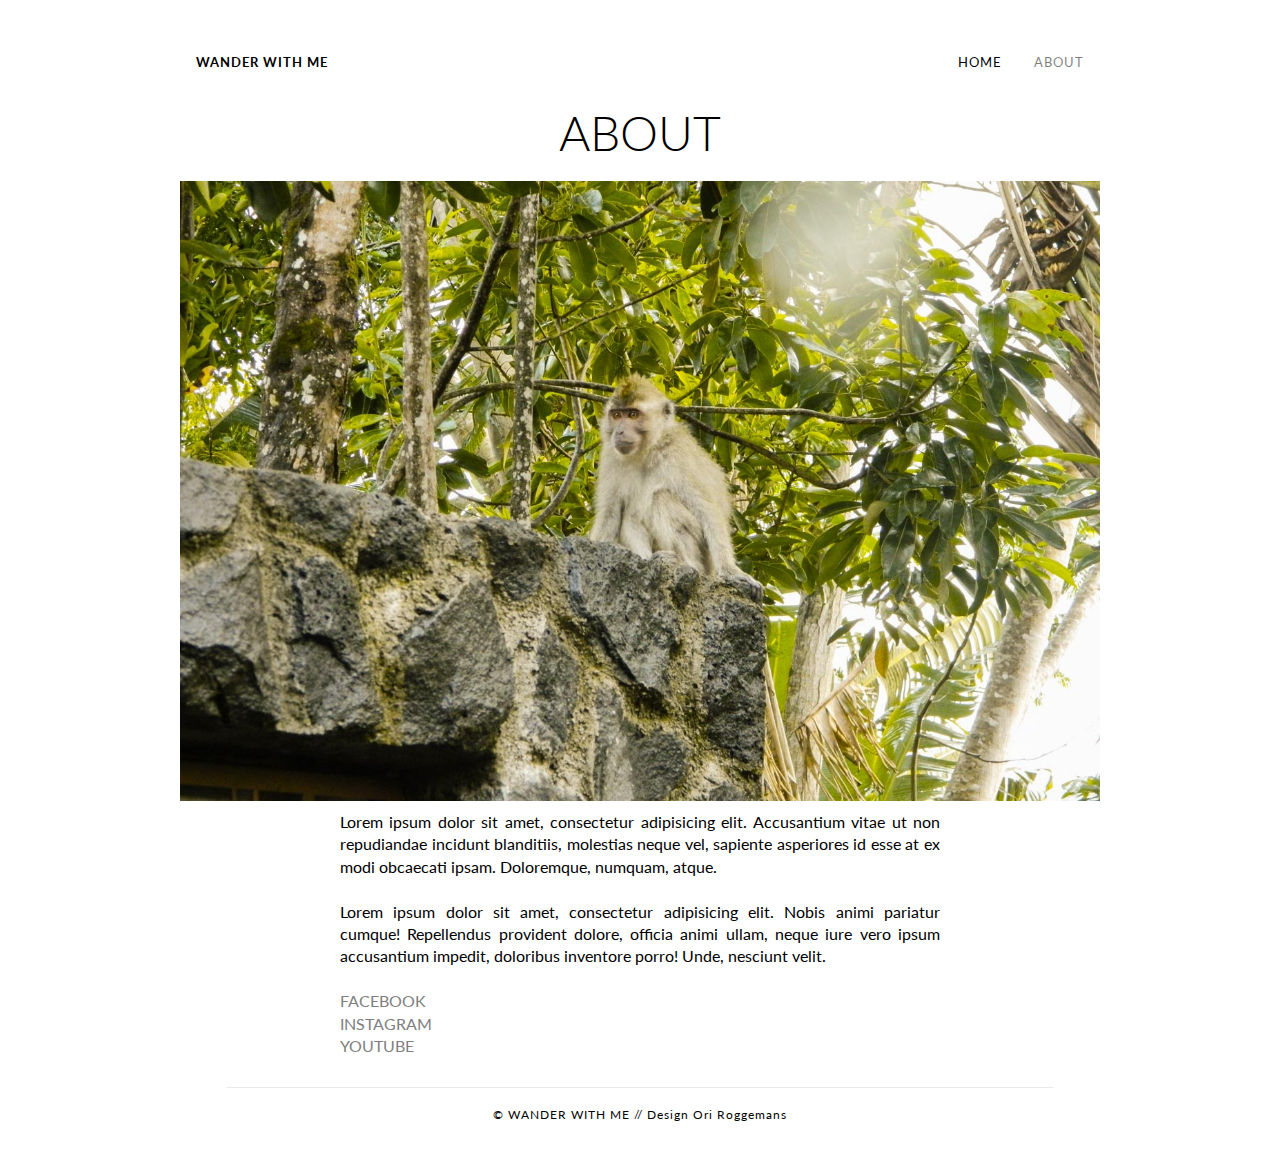
==== about.html @ 52278d40 "Update about.html" ====
<!DOCTYPE html>
<html lang="en">
<head>

<!-- META -->
    <meta charset="UTF-8">
    <meta name="viewport" content="width=device-width, initial-scale=1.0">
    <meta http-equiv="X-UA-Compatible" content="ie=edge">

<!-- SCRIPT -->
    <script src="js/script.js"></script>
    <script language="JavaScript">document.oncontextmenu =new Function("return false;")</script>   
    
<!-- CSS -->
    <link rel="stylesheet" type="text/css" href="css/style.css">
    <link rel="icon" type="image/png" href="img/favicon.png">

<!-- TITLE -->
    <title>ABOUT // Wander With Me</title>
    
</head>
<body onselectstart="return false">

<!-- NAVIGATION -->
    <header>
            <ul>
                <li id="nav_logo"><a href="index.html">WANDER WITH ME</a></li>
                <li><a href="about.html" id="nav_active">ABOUT</a></li>
                <li><a href="index.html">HOME</a></li>
            </ul>
    </header>

<!-- HEADER -->   
    <section>
        <h1>ABOUT</h1>
    </section>

<!-- BANNER -->
        <section>
            <div class="g__wrapper">
                <div class="g__container">
                    <div class="g__row">
                        <a class="image" style="background-image:url('img/foto7.jpg');"></a>
                    </div>
                </div>
            </div>
    </section>


<!-- TEXT -->
    <section>
<!--<p class="content">Hello there, I'm Ori. I'm a 19-year old graphical and digital media student with a passion for photo- and videography.
    Together with my beautiful friends and even more beautiful girlfriend I travel to places we've never been before.
    I try to capture every wonderful moment through pictures and videos.
    <br><br>
    I use the Nikon D3300 with the Kit lens 18-55mm. For sound I use the Rode VideoMicro attached to my Nikon.
    I also own a cheap tripod for some nice selfies and timed shots. For questions, ask me on my social media :)
    <br><br>
    <a href="https://www.facebook.com/ori.roggemans">FACEBOOK</a><br>
    <a href="https://www.instagram.com/orirogge/">INSTAGRAM</a><br>
    <a href="https://www.youtube.com/channel/UC3XWxPOA1tBh9uVlICaya3w">YOUTUBE</a></p>-->

        <p class="content">Lorem ipsum dolor sit amet, consectetur adipisicing elit. Accusantium vitae ut non repudiandae incidunt blanditiis, molestias neque vel, sapiente asperiores id esse at ex modi obcaecati ipsam. Doloremque, numquam, atque.
        <br><br>
        Lorem ipsum dolor sit amet, consectetur adipisicing elit. Nobis animi pariatur cumque! Repellendus provident dolore, officia animi ullam, neque iure vero ipsum accusantium impedit, doloribus inventore porro! Unde, nesciunt velit.
        <br><br>
        <a href="https://www.facebook.com/ori.roggemans">FACEBOOK</a><br>
        <a href="https://www.instagram.com/orirogge/">INSTAGRAM</a><br>
        <a href="https://www.youtube.com/channel/UC3XWxPOA1tBh9uVlICaya3w">YOUTUBE</a></p>
    </section>

<!-- TO TOP BUTTON -->
    <button onclick="topFunction()" id="top_button" title="Go to top">&#8593</button>

<!-- FOOTER -->
    <footer>
        <p class="line">© WANDER WITH ME // Design Ori Roggemans</p>
    </footer>

</body>
</html>
---- css/style.css ----
@import url('https://fonts.googleapis.com/css?family=Lato:300,400');
@import url('https://fonts.googleapis.com/css?family=Rock+Salt');


/* Algemeen */

* {
    box-sizing: border-box;
    font-family: 'Lato', sans-serif;
    max-width: 920px;
    margin: 0 auto;
    margin-top: 10px;
    -webkit-touch-callout: none;
    -webkit-user-select: none;
    -khtml-user-select: none;
    -moz-user-select: none;
    -ms-user-select: none;
    user-select: none;
}

h1 {
    font-weight: 300;
    text-align: center;
    font-size: 3em;
}

p.content {
    width: 600px;
    line-height: 1.4em;
    text-align: justify;
}

.name {
    font-family: 'Rock Salt';
}

p a {
    text-decoration: none;
    color: grey;
}

p a:hover {
    opacity: 0.5;
}

/* Nav */

li {
    display: inline;
    float: right;
    margin-bottom: 10px;
}

ul {
    list-style-type: none;
    margin: 0;
    padding: 0;
    overflow: hidden;
}

li a {
    display: block;
    color: black;
    padding: 14px 16px;
    text-decoration: none;
    font-size: 0.8em;
    letter-spacing: 1px;
}

li a:hover {
    opacity: 0.5;
}

#nav_logo {
    float: left;
    font-weight: bold;
}

#nav_active {
    opacity: 0.5;
}

/* Grid */

  .g__wrapper {
    display: block;
    margin: 0;
    padding: 0;
    max-width: 100%;
  }

  .g__wrapper a {
      text-decoration: none;
  }

  .g__container {
    display: block;
    margin: 0 auto;
    max-width: 100%;
  }

  .g__row {
    display: block;
    margin: 0px;
    padding: 0;
    overflow: hidden;
    max-width: 100%;
  }

  .g__column {
    position: relative;
    float: left;
    padding: 5px;
    max-width: 100%;
  }

.g__column-1 { width: 100%; }

.image {
    position: relative;
    float: left;
    width:  920px;
    height: 620px;
    background-position: 50% 50%;
    background-repeat: no-repeat;
    background-size: cover;
    display: block;
}

.image_about {
    position: relative;
    float: left;
    width:  920px;
    height: 400px;
    background-position: 50% 50%;
    background-repeat: no-repeat;
    background-size: cover;
    margin-bottom: 30px;
}

.image:hover {
  opacity: 0.8;
}

.image_content {
    color: white;
    font-size: 3em;
    text-align: center;
    width: 100%;
    font-weight: 300;
    text-shadow: 2px 2px 10px rgba(0,0,0,0.5);
    margin-top: 265px;
}

footer {
    color: black;
    letter-spacing: 1px;
    text-align: center;
    margin-top: 30px;
    margin-bottom: 10px;
    font-size: 0.8em;
}

.line {
    border-top: 1px solid #eaeaea;
    padding: 20px;
    width: 90%;
    font-size: 0.9em;
}

#top_button {
    display: none;
    position: fixed;
    bottom: 15px;
    right: 15px;
    z-index: 99;
    border: none;
    outline: none;
    background-color: black;
    color: white;
    cursor: pointer;
    padding: 15px 18px;
}

#top_button:hover {
    opacity: 0.5;
}

/* Media */

@media screen and (max-width: 940px){
    .image {
        width: 100%;
        height: 400px;
    }
    
    .image_about {
        width: 100%;
        height: 300px;
    }

    .image_content {
        margin-top: 150px;
    }

    .line {
        width: 90%;
    }
    .g__wrapper {
    margin-left: 10px;
    margin-right: 10px;
  }
}

@media screen and (max-width: 440px){
    * {
        margin-top: 3px;
    }
    .image {
        margin-bottom: 7px;
    }
}

@media screen and (max-width: 670px){
    p.content {
        width: 90%;
        }
}
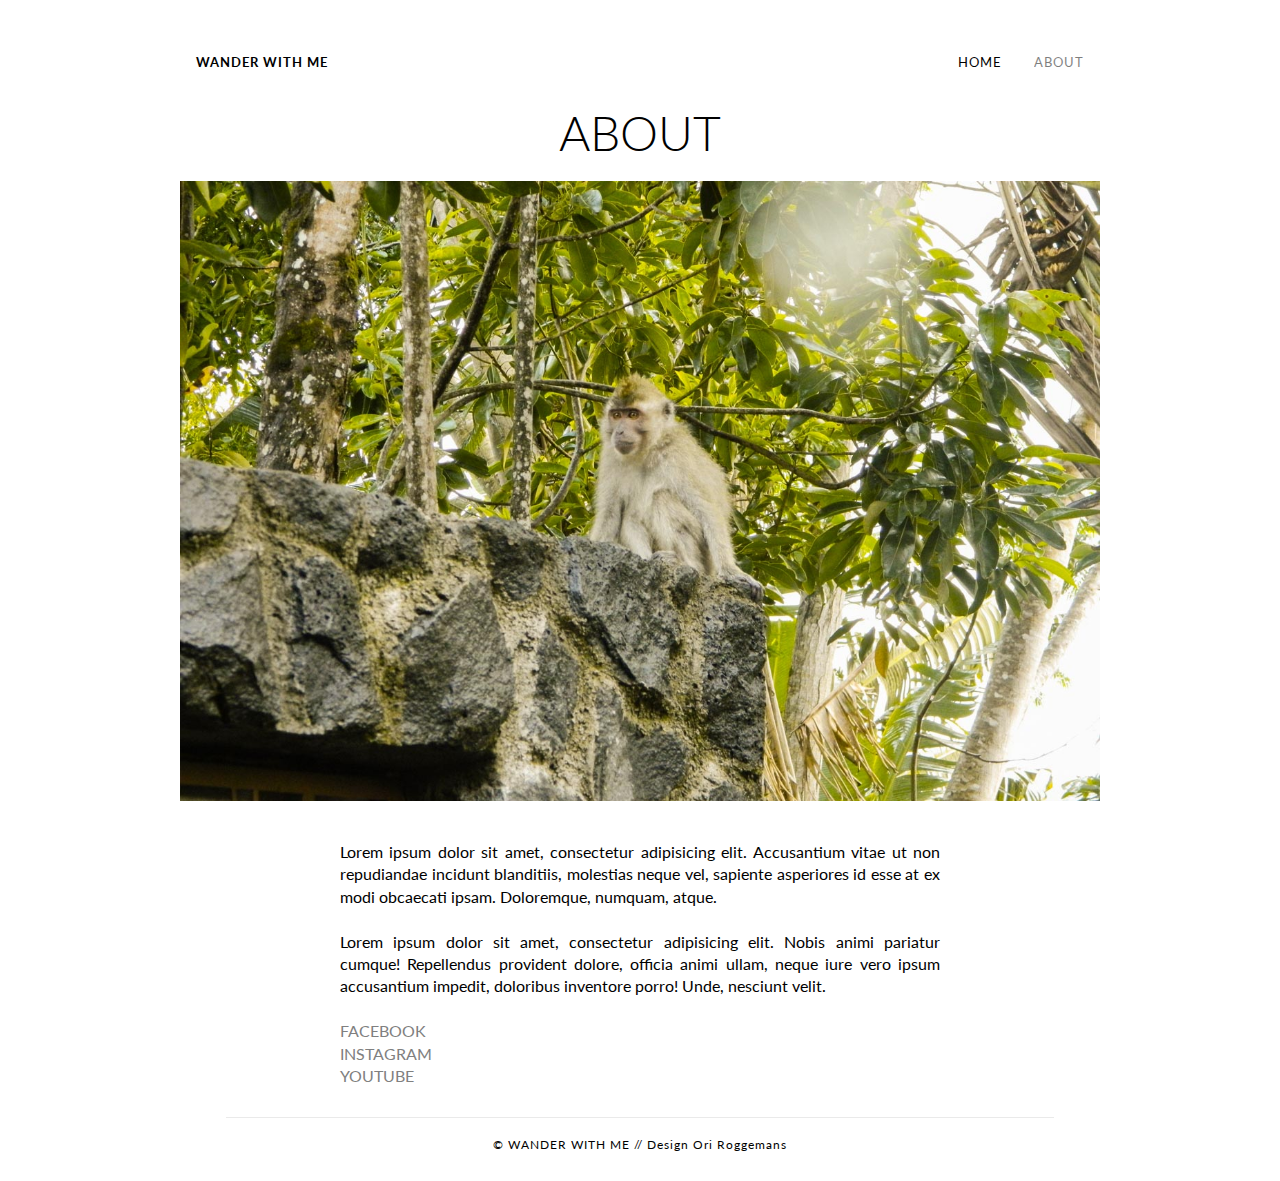
==== commit c99027e3: "Update about.html" ====
--- a/about.html
+++ b/about.html
@@ -40,7 +40,7 @@
             <div class="g__wrapper">
                 <div class="g__container">
                     <div class="g__row">
-                        <a class="image" style="background-image:url('img/foto7.jpg');"></a>
+                        <a class="image_about" style="background-image:url('img/foto7.jpg');"></a>
                     </div>
                 </div>
             </div>
--- a/css/style.css
+++ b/css/style.css
@@ -1,229 +1,243 @@
+/* FONTS */
 @import url('https://fonts.googleapis.com/css?family=Lato:300,400');
 @import url('https://fonts.googleapis.com/css?family=Rock+Salt');
 
 
-/* Algemeen */
-
-* {
-    box-sizing: border-box;
-    font-family: 'Lato', sans-serif;
-    max-width: 920px;
-    margin: 0 auto;
-    margin-top: 10px;
-    -webkit-touch-callout: none;
-    -webkit-user-select: none;
-    -khtml-user-select: none;
-    -moz-user-select: none;
-    -ms-user-select: none;
-    user-select: none;
-}
-
-h1 {
-    font-weight: 300;
-    text-align: center;
-    font-size: 3em;
-}
-
-p.content {
-    width: 600px;
-    line-height: 1.4em;
-    text-align: justify;
-}
-
-.name {
-    font-family: 'Rock Salt';
-}
-
-p a {
-    text-decoration: none;
-    color: grey;
-}
-
-p a:hover {
-    opacity: 0.5;
-}
-
-/* Nav */
-
-li {
-    display: inline;
-    float: right;
-    margin-bottom: 10px;
-}
-
-ul {
-    list-style-type: none;
-    margin: 0;
-    padding: 0;
-    overflow: hidden;
-}
-
-li a {
-    display: block;
-    color: black;
-    padding: 14px 16px;
-    text-decoration: none;
-    font-size: 0.8em;
-    letter-spacing: 1px;
-}
-
-li a:hover {
-    opacity: 0.5;
-}
-
-#nav_logo {
-    float: left;
-    font-weight: bold;
-}
-
-#nav_active {
-    opacity: 0.5;
-}
-
-/* Grid */
-
-  .g__wrapper {
-    display: block;
-    margin: 0;
-    padding: 0;
-    max-width: 100%;
-  }
-
-  .g__wrapper a {
-      text-decoration: none;
-  }
-
-  .g__container {
-    display: block;
-    margin: 0 auto;
-    max-width: 100%;
-  }
-
-  .g__row {
-    display: block;
-    margin: 0px;
-    padding: 0;
-    overflow: hidden;
-    max-width: 100%;
-  }
-
-  .g__column {
-    position: relative;
-    float: left;
-    padding: 5px;
-    max-width: 100%;
-  }
-
-.g__column-1 { width: 100%; }
-
-.image {
-    position: relative;
-    float: left;
-    width:  920px;
-    height: 620px;
-    background-position: 50% 50%;
-    background-repeat: no-repeat;
-    background-size: cover;
-    display: block;
-}
-
-.image_about {
-    position: relative;
-    float: left;
-    width:  920px;
-    height: 400px;
-    background-position: 50% 50%;
-    background-repeat: no-repeat;
-    background-size: cover;
-    margin-bottom: 30px;
-}
-
-.image:hover {
-  opacity: 0.8;
-}
-
-.image_content {
-    color: white;
-    font-size: 3em;
-    text-align: center;
-    width: 100%;
-    font-weight: 300;
-    text-shadow: 2px 2px 10px rgba(0,0,0,0.5);
-    margin-top: 265px;
-}
-
-footer {
-    color: black;
-    letter-spacing: 1px;
-    text-align: center;
-    margin-top: 30px;
-    margin-bottom: 10px;
-    font-size: 0.8em;
-}
-
-.line {
-    border-top: 1px solid #eaeaea;
-    padding: 20px;
-    width: 90%;
-    font-size: 0.9em;
-}
-
-#top_button {
-    display: none;
-    position: fixed;
-    bottom: 15px;
-    right: 15px;
-    z-index: 99;
-    border: none;
-    outline: none;
-    background-color: black;
-    color: white;
-    cursor: pointer;
-    padding: 15px 18px;
-}
-
-#top_button:hover {
-    opacity: 0.5;
-}
-
-/* Media */
-
-@media screen and (max-width: 940px){
+/* GENERAL */
+
+    * {
+        box-sizing: border-box;
+        font-family: 'Lato', sans-serif;
+        max-width: 920px;
+        margin: 0 auto;
+        margin-top: 10px;
+        -webkit-touch-callout: none;
+        -webkit-user-select: none;
+        -khtml-user-select: none;
+        -moz-user-select: none;
+        -ms-user-select: none;
+        user-select: none;
+    }
+
+    h1 {
+        font-weight: 300;
+        text-align: center;
+        font-size: 3em;
+    }
+
+    p.content {
+        width: 600px;
+        line-height: 1.4em;
+        text-align: justify;
+    }
+
+    .name {
+        font-family: 'Rock Salt';
+    }
+
+    p a {
+        text-decoration: none;
+        color: grey;
+    }
+
+    p a:hover {
+        opacity: 0.5;
+    }
+
+
+/* NAVIGATION */
+
+    li {
+        display: inline;
+        float: right;
+        margin-bottom: 10px;
+    }
+
+    ul {
+        list-style-type: none;
+        margin: 0;
+        padding: 0;
+        overflow: hidden;
+    }
+
+    li a {
+        display: block;
+        color: black;
+        padding: 14px 16px;
+        text-decoration: none;
+        font-size: 0.8em;
+        letter-spacing: 1px;
+    }
+
+    li a:hover {
+        opacity: 0.5;
+    }
+
+    #nav_logo {
+        float: left;
+        font-weight: bold;
+    }
+
+    #nav_active {
+        opacity: 0.5;
+    }
+
+
+/* GRID */
+
+    .g__wrapper {
+        display: block;
+        margin: 0;
+        padding: 0;
+        max-width: 100%;
+    }
+
+    .g__wrapper a {
+        text-decoration: none;
+    }
+
+    .g__container {
+        display: block;
+        margin: 0 auto;
+        max-width: 100%;
+    }
+
+    .g__row {
+        display: block;
+        margin: 0px;
+        padding: 0;
+        overflow: hidden;
+        max-width: 100%;
+    }
+
+    .g__column {
+        position: relative;
+        float: left;
+        padding: 5px;
+        max-width: 100%;
+    }
+
+    .g__column-1 { width: 100%; }
+
+
+/* IMAGES */
+
     .image {
+        position: relative;
+        float: left;
+        width:  920px;
+        height: 620px;
+        background-position: 50% 50%;
+        background-repeat: no-repeat;
+        background-size: cover;
+        display: block;
+    }
+
+    .image_about {
+        position: relative;
+        float: left;
+        width:  920px;
+        height: 620px;
+        background-position: 50% 50%;
+        background-repeat: no-repeat;
+        background-size: cover;
+        margin-bottom: 30px;
+    }
+
+    .image:hover {
+        opacity: 0.8;
+    }
+
+    .image_content {
+        color: white;
+        font-size: 3em;
+        text-align: center;
         width: 100%;
-        height: 400px;
-    }
-    
-    .image_about {
-        width: 100%;
-        height: 300px;
-    }
-
-    .image_content {
-        margin-top: 150px;
+        font-weight: 300;
+        text-shadow: 2px 2px 10px rgba(0,0,0,0.5);
+        margin-top: 265px;
+    }
+
+
+/* FOOTER */
+
+    footer {
+        color: black;
+        letter-spacing: 1px;
+        text-align: center;
+        margin-top: 30px;
+        margin-bottom: 10px;
+        font-size: 0.8em;
     }
 
     .line {
+        border-top: 1px solid #eaeaea;
+        padding: 20px;
         width: 90%;
-    }
-    .g__wrapper {
-    margin-left: 10px;
-    margin-right: 10px;
-  }
-}
-
-@media screen and (max-width: 440px){
-    * {
-        margin-top: 3px;
-    }
-    .image {
-        margin-bottom: 7px;
-    }
-}
-
-@media screen and (max-width: 670px){
-    p.content {
-        width: 90%;
-        }
-}
-
+        font-size: 0.9em;
+    }
+
+
+/* TO TOP BUTTON */
+
+    #top_button {
+        display: none;
+        position: fixed;
+        bottom: 15px;
+        right: 15px;
+        z-index: 99;
+        border: none;
+        outline: none;
+        background-color: black;
+        color: white;
+        cursor: pointer;
+        padding: 15px 18px;
+    }
+
+    #top_button:hover {
+        opacity: 0.5;
+    }
+
+
+/* MEDIA QUERIES */
+/* BIG */
+    @media screen and (max-width: 940px){
+        .image {
+            width: 100%;
+            height: 400px;
+        }
+
+        .image_about {
+            width: 100%;
+            height: 300px;
+        }
+
+        .image_content {
+            margin-top: 150px;
+        }
+
+        .line {
+            width: 90%;
+        }
+        .g__wrapper {
+        margin-left: 10px;
+        margin-right: 10px;
+      }
+    }
+
+/* SMALLER */
+    @media screen and (max-width: 670px){
+        p.content {
+            width: 90%;
+            }
+    }
+
+/* SMALLEST */
+    @media screen and (max-width: 440px){
+        * {
+            margin-top: 3px;
+        }
+        .image {
+            margin-bottom: 7px;
+        }
+    }
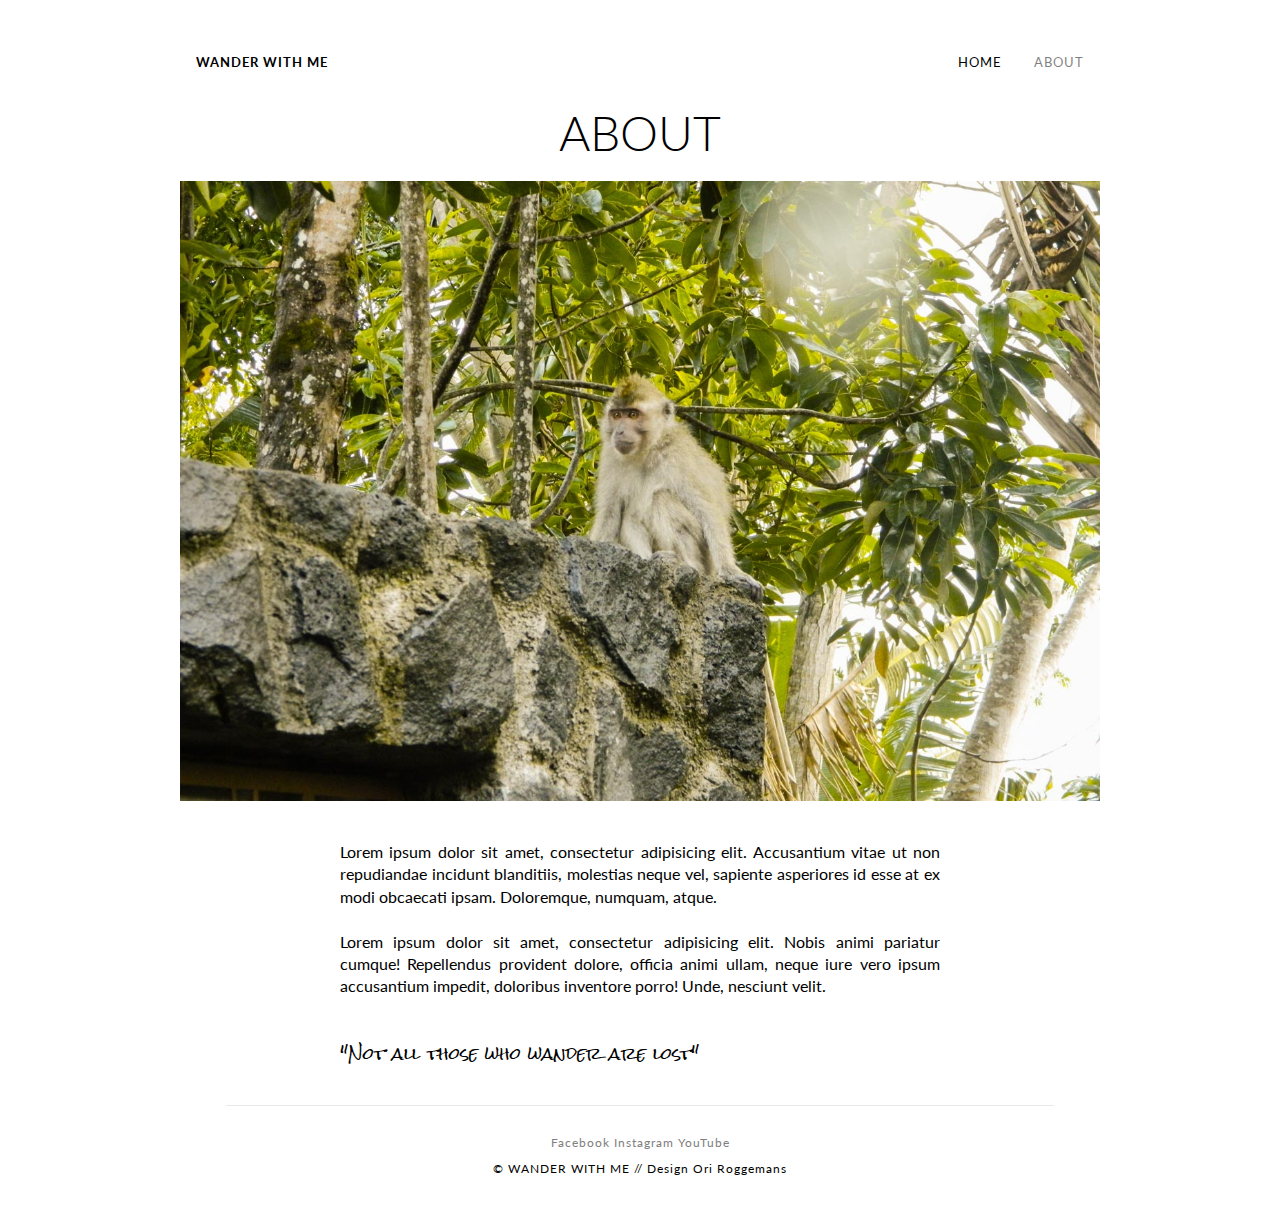
==== commit 3c60ae40: "wip5" ====
--- a/about.html
+++ b/about.html
@@ -63,10 +63,8 @@
         <p class="content">Lorem ipsum dolor sit amet, consectetur adipisicing elit. Accusantium vitae ut non repudiandae incidunt blanditiis, molestias neque vel, sapiente asperiores id esse at ex modi obcaecati ipsam. Doloremque, numquam, atque.
         <br><br>
         Lorem ipsum dolor sit amet, consectetur adipisicing elit. Nobis animi pariatur cumque! Repellendus provident dolore, officia animi ullam, neque iure vero ipsum accusantium impedit, doloribus inventore porro! Unde, nesciunt velit.
-        <br><br>
-        <a href="https://www.facebook.com/ori.roggemans">FACEBOOK</a><br>
-        <a href="https://www.instagram.com/orirogge/">INSTAGRAM</a><br>
-        <a href="https://www.youtube.com/channel/UC3XWxPOA1tBh9uVlICaya3w">YOUTUBE</a></p>
+        <br><br><br>
+        <span class="written">"Not all those who wander are lost"</p>
     </section>
 
 <!-- TO TOP BUTTON -->
@@ -74,7 +72,8 @@
 
 <!-- FOOTER -->
     <footer>
-        <p class="line">© WANDER WITH ME // Design Ori Roggemans</p>
+        <p class="line"><a href="https://www.facebook.com/ori.roggemans">Facebook</a> <a href="https://www.instagram.com/orirogge/">Instagram</a> <a href="https://www.youtube.com/channel/UC3XWxPOA1tBh9uVlICaya3w">YouTube</a><br><br>
+        © WANDER WITH ME // Design Ori Roggemans</p>
     </footer>
 
 </body>
--- a/css/style.css
+++ b/css/style.css
@@ -25,19 +25,25 @@
         font-size: 3em;
     }
 
+    h6 {
+        text-align: center;
+    }
+
     p.content {
         width: 600px;
         line-height: 1.4em;
         text-align: justify;
     }
 
-    .name {
+    .written {
         font-family: 'Rock Salt';
+        width: 600px;
     }
 
     p a {
         text-decoration: none;
         color: grey;
+        display: inline-block;
     }
 
     p a:hover {
@@ -165,7 +171,7 @@
         color: black;
         letter-spacing: 1px;
         text-align: center;
-        margin-top: 30px;
+        margin-top: 40px;
         margin-bottom: 10px;
         font-size: 0.8em;
     }
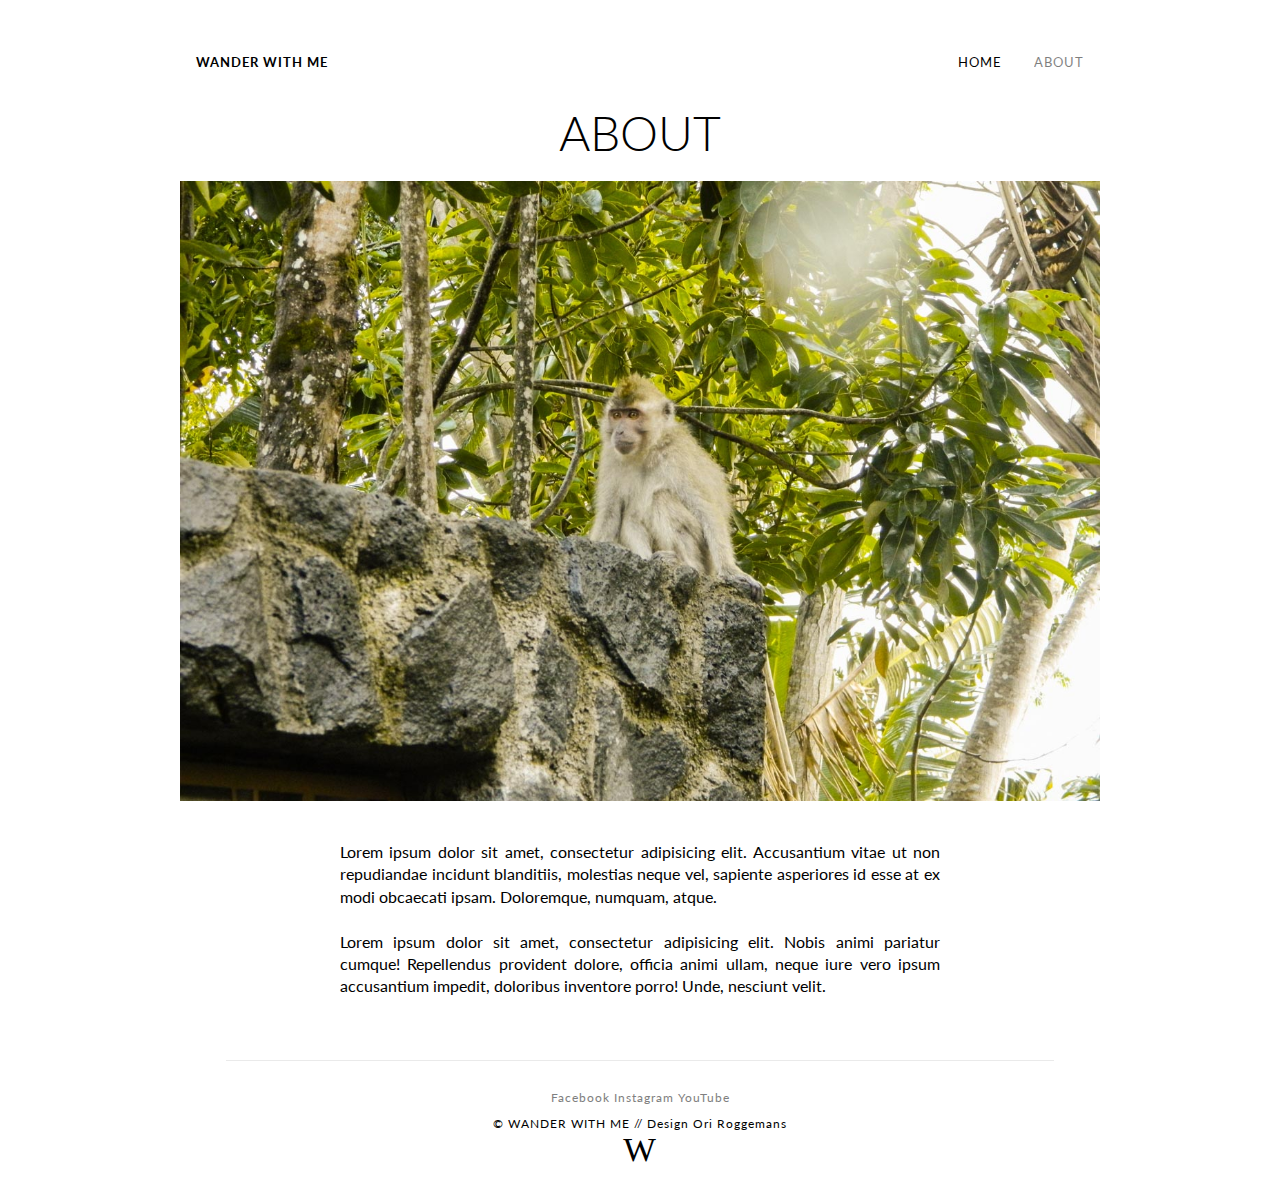
==== commit fab7c9da: "wip6" ====
--- a/about.html
+++ b/about.html
@@ -63,8 +63,8 @@
         <p class="content">Lorem ipsum dolor sit amet, consectetur adipisicing elit. Accusantium vitae ut non repudiandae incidunt blanditiis, molestias neque vel, sapiente asperiores id esse at ex modi obcaecati ipsam. Doloremque, numquam, atque.
         <br><br>
         Lorem ipsum dolor sit amet, consectetur adipisicing elit. Nobis animi pariatur cumque! Repellendus provident dolore, officia animi ullam, neque iure vero ipsum accusantium impedit, doloribus inventore porro! Unde, nesciunt velit.
-        <br><br><br>
-        <span class="written">"Not all those who wander are lost"</p>
+        <br><br>
+        </p>
     </section>
 
 <!-- TO TOP BUTTON -->
@@ -73,7 +73,8 @@
 <!-- FOOTER -->
     <footer>
         <p class="line"><a href="https://www.facebook.com/ori.roggemans">Facebook</a> <a href="https://www.instagram.com/orirogge/">Instagram</a> <a href="https://www.youtube.com/channel/UC3XWxPOA1tBh9uVlICaya3w">YouTube</a><br><br>
-        © WANDER WITH ME // Design Ori Roggemans</p>
+        © WANDER WITH ME // Design Ori Roggemans<br>
+        <span class="written">W</span></p>
     </footer>
 
 </body>
--- a/css/style.css
+++ b/css/style.css
@@ -2,6 +2,10 @@
 @import url('https://fonts.googleapis.com/css?family=Lato:300,400');
 @import url('https://fonts.googleapis.com/css?family=Rock+Salt');
 
+@font-face {
+    font-family: "Handwritten";
+    src: url('../fonts/WildernessTypeFace-Regular.ttf') format("truetype");
+}
 
 /* GENERAL */
 
@@ -36,7 +40,9 @@
     }
 
     .written {
-        font-family: 'Rock Salt';
+        font-family: 'Handwritten';
+        text-align: center;
+        font-size: 3em;
         width: 600px;
     }
 
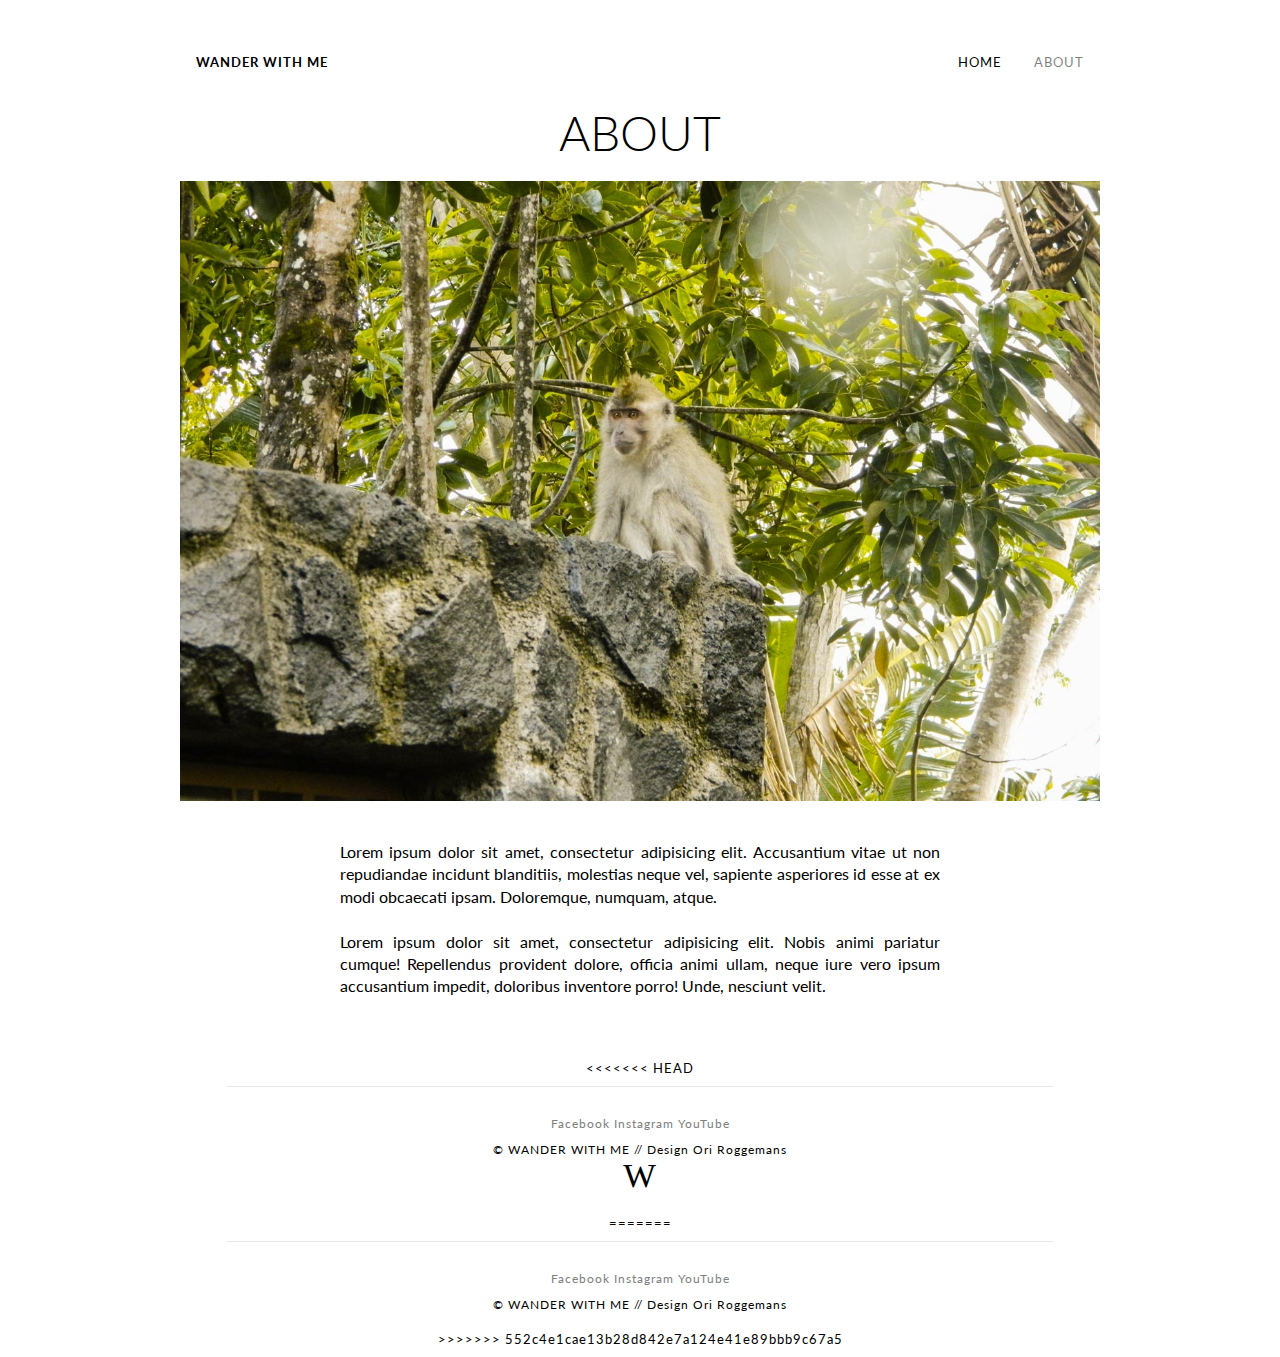
==== commit 0c6e99d6: "wip6" ====
--- a/about.html
+++ b/about.html
@@ -72,9 +72,14 @@
 
 <!-- FOOTER -->
     <footer>
+<<<<<<< HEAD
         <p class="line"><a href="https://www.facebook.com/ori.roggemans">Facebook</a> <a href="https://www.instagram.com/orirogge/">Instagram</a> <a href="https://www.youtube.com/channel/UC3XWxPOA1tBh9uVlICaya3w">YouTube</a><br><br>
         © WANDER WITH ME // Design Ori Roggemans<br>
         <span class="written">W</span></p>
+=======
+        <p class="line"><a href="https://www.facebook.com/ori.roggemans" target="_blank">Facebook</a> <a href="https://www.instagram.com/orirogge/" target="_blank">Instagram</a> <a href="https://www.youtube.com/channel/UC3XWxPOA1tBh9uVlICaya3w" target="_blank">YouTube</a><br><br>
+        © WANDER WITH ME // Design Ori Roggemans</p>
+>>>>>>> 552c4e1cae13b28d842e7a124e41e89bbb9c67a5
     </footer>
 
 </body>
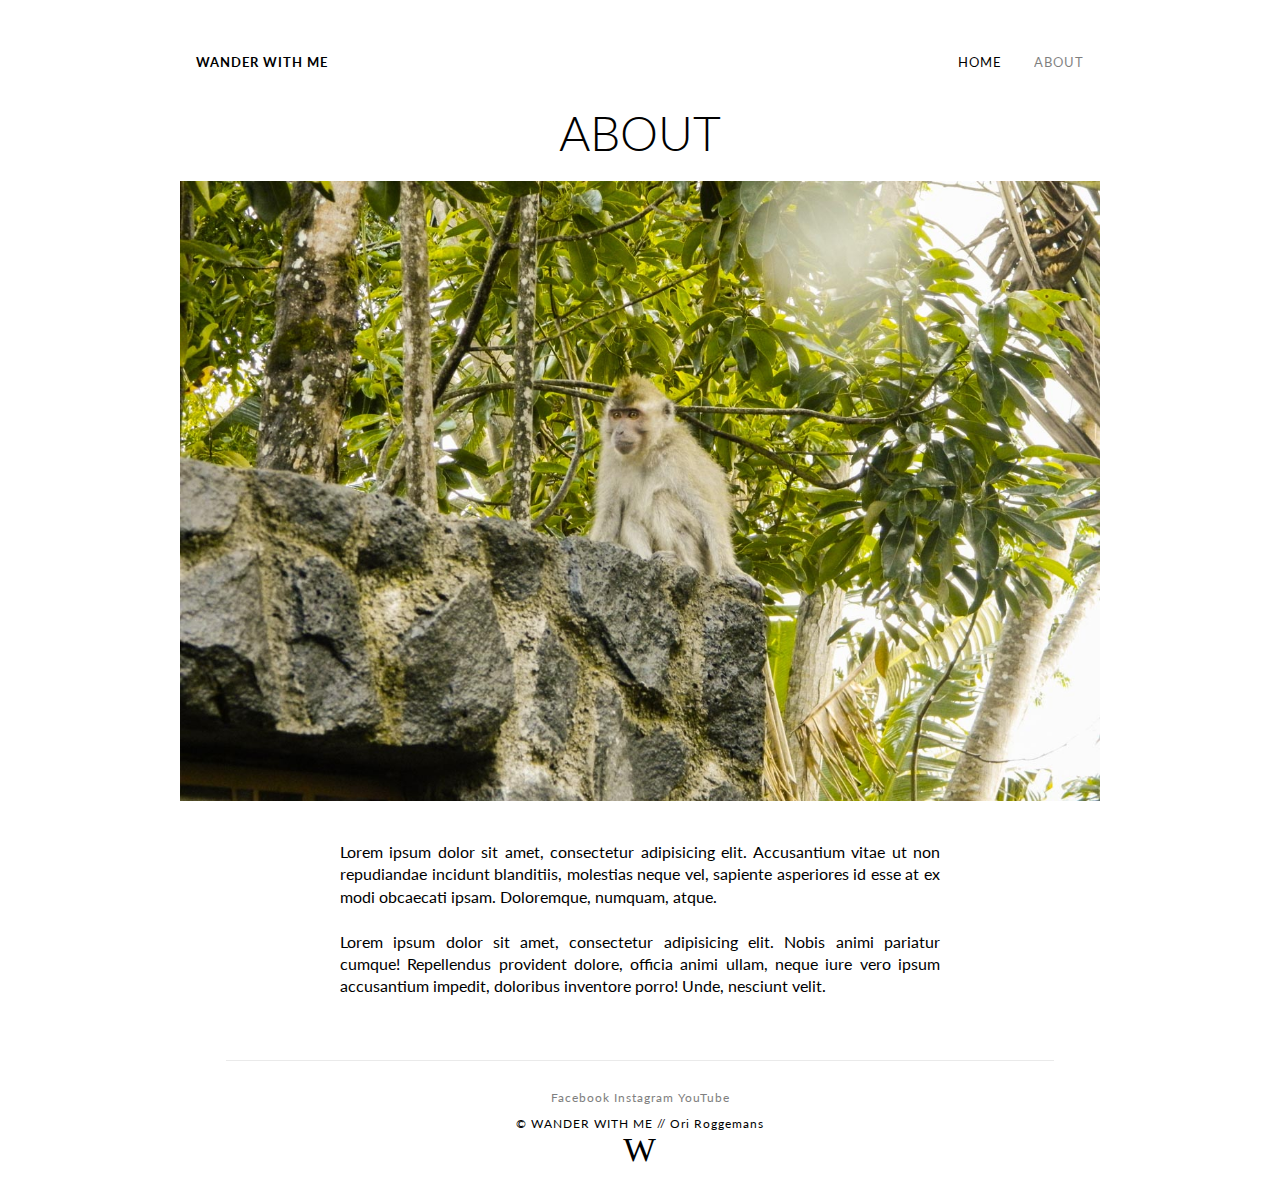
==== commit 5e1a36bd: "wip7" ====
--- a/about.html
+++ b/about.html
@@ -72,14 +72,9 @@
 
 <!-- FOOTER -->
     <footer>
-<<<<<<< HEAD
         <p class="line"><a href="https://www.facebook.com/ori.roggemans">Facebook</a> <a href="https://www.instagram.com/orirogge/">Instagram</a> <a href="https://www.youtube.com/channel/UC3XWxPOA1tBh9uVlICaya3w">YouTube</a><br><br>
-        © WANDER WITH ME // Design Ori Roggemans<br>
+        © WANDER WITH ME // Ori Roggemans<br>
         <span class="written">W</span></p>
-=======
-        <p class="line"><a href="https://www.facebook.com/ori.roggemans" target="_blank">Facebook</a> <a href="https://www.instagram.com/orirogge/" target="_blank">Instagram</a> <a href="https://www.youtube.com/channel/UC3XWxPOA1tBh9uVlICaya3w" target="_blank">YouTube</a><br><br>
-        © WANDER WITH ME // Design Ori Roggemans</p>
->>>>>>> 552c4e1cae13b28d842e7a124e41e89bbb9c67a5
     </footer>
 
 </body>
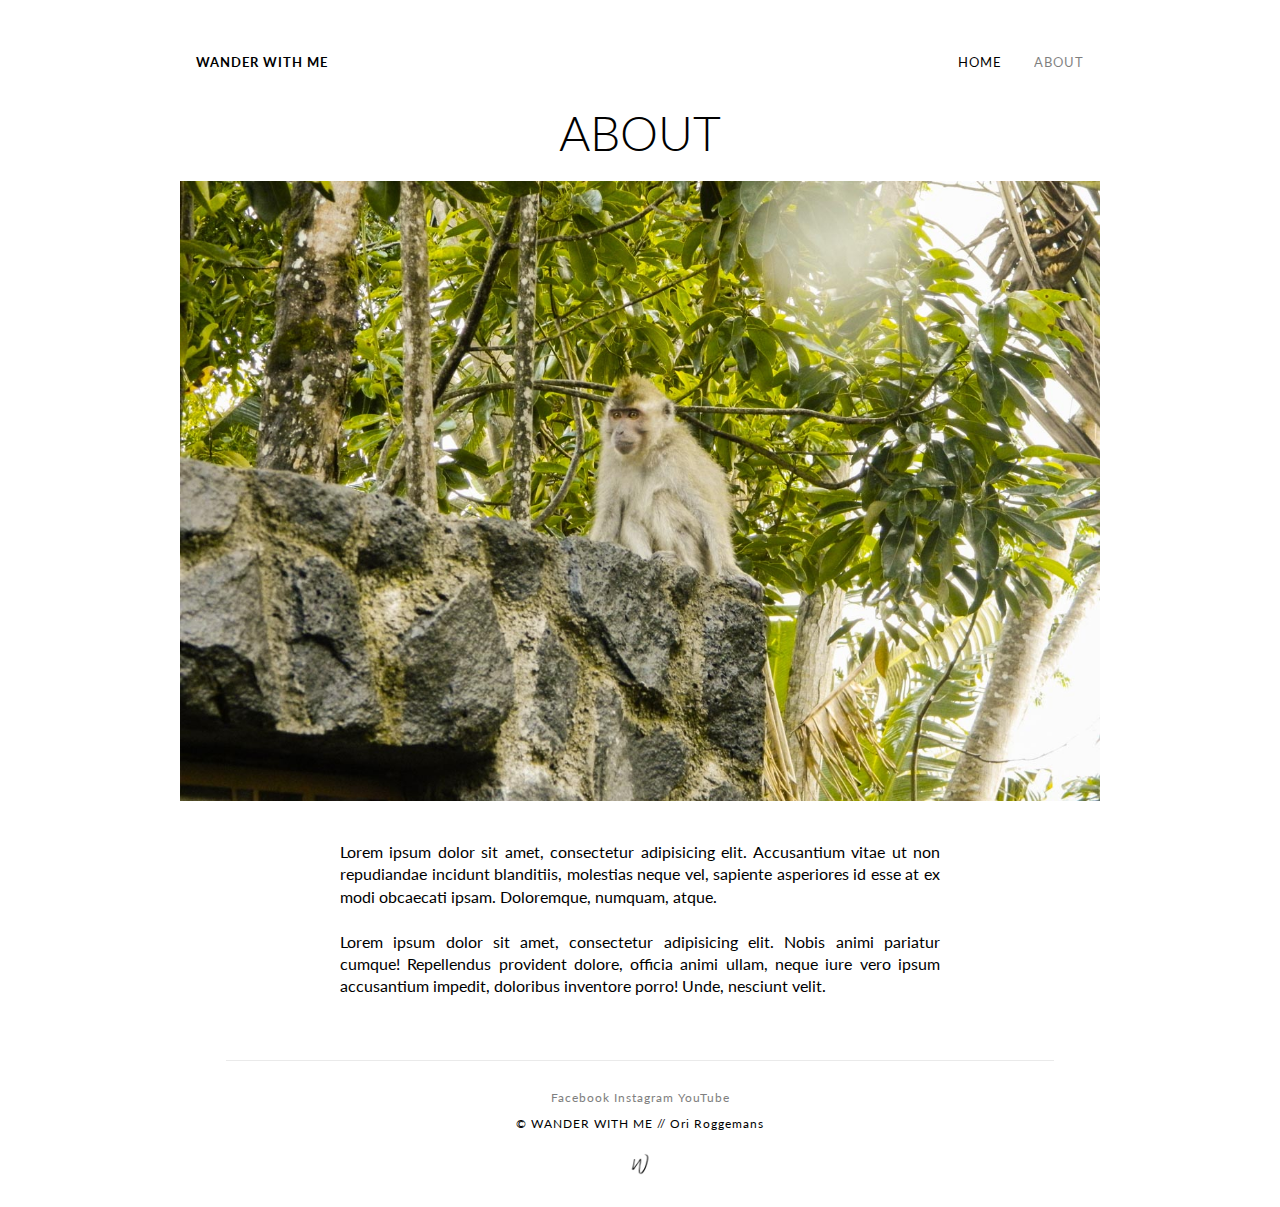
==== commit 9eced188: "Update about.html" ====
--- a/about.html
+++ b/about.html
@@ -73,8 +73,8 @@
 <!-- FOOTER -->
     <footer>
         <p class="line"><a href="https://www.facebook.com/ori.roggemans">Facebook</a> <a href="https://www.instagram.com/orirogge/">Instagram</a> <a href="https://www.youtube.com/channel/UC3XWxPOA1tBh9uVlICaya3w">YouTube</a><br><br>
-        © WANDER WITH ME // Ori Roggemans<br>
-        <span class="written">W</span></p>
+        © WANDER WITH ME // Ori Roggemans<br><br>
+        <img src="img/favicon.png" style="width:22px;"></p>
     </footer>
 
 </body>
--- a/css/style.css
+++ b/css/style.css
@@ -1,11 +1,6 @@
 /* FONTS */
 @import url('https://fonts.googleapis.com/css?family=Lato:300,400');
 @import url('https://fonts.googleapis.com/css?family=Rock+Salt');
-
-@font-face {
-    font-family: "Handwritten";
-    src: url('../fonts/WildernessTypeFace-Regular.ttf') format("truetype");
-}
 
 /* GENERAL */
 
